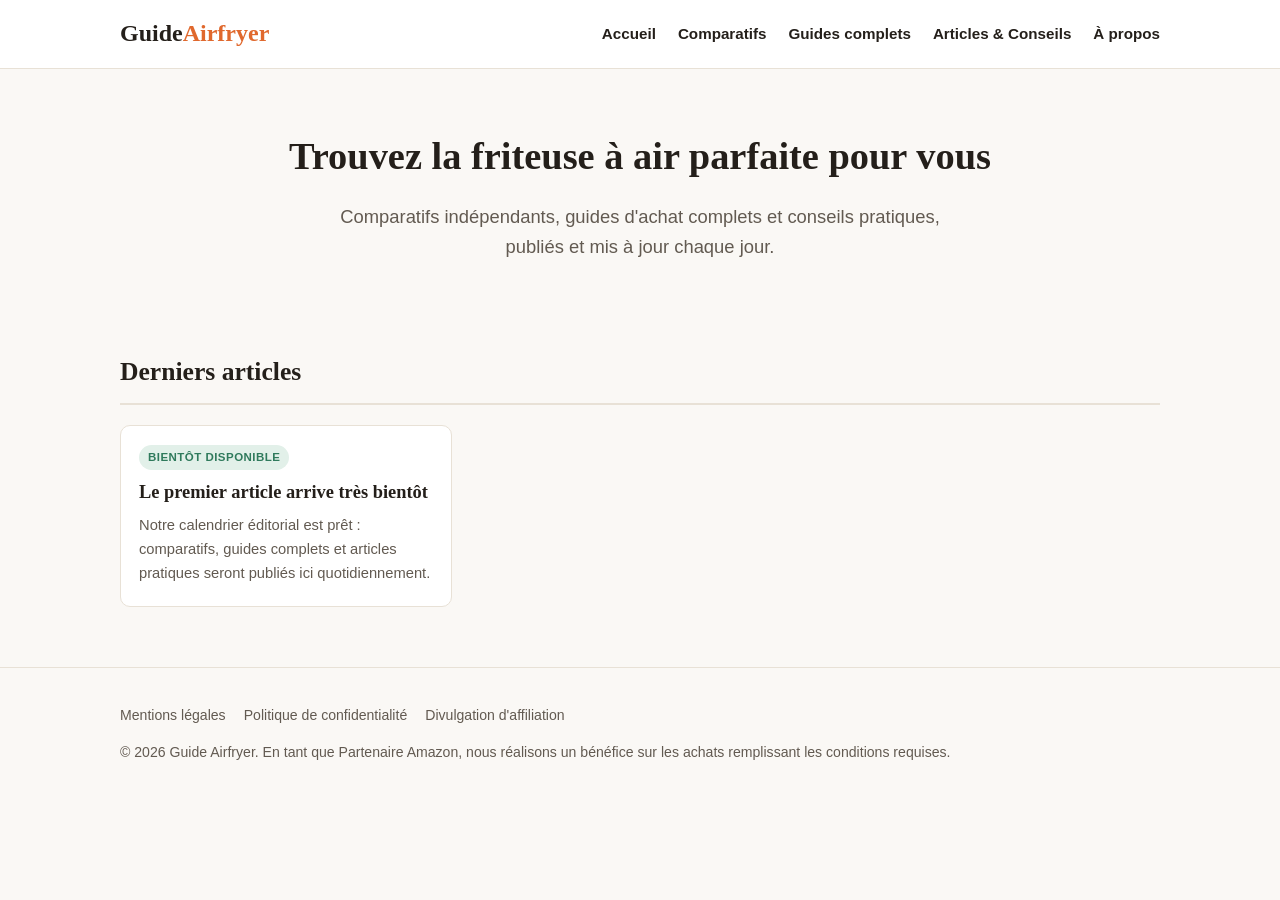
==== index.html @ b00aca05 "Initial commit: site scaffold, editorial system, first article Static HTML/CSS blog for airfryer aff" ====
<!DOCTYPE html>
<html lang="fr">
<head>
<meta charset="UTF-8">
<meta name="viewport" content="width=device-width, initial-scale=1.0">
<title>Guide Airfryer — Comparatifs, Guides et Conseils sur les Friteuses à Air</title>
<meta name="description" content="Le guide de référence pour choisir sa friteuse à air : comparatifs indépendants, guides d'achat complets et conseils pratiques, mis à jour chaque jour.">
<link rel="canonical" href="https://REPLACE_WITH_DOMAIN.vercel.app/index.html">
<meta property="og:title" content="Guide Airfryer — Comparatifs et Guides sur les Friteuses à Air">
<meta property="og:description" content="Comparatifs indépendants, guides d'achat complets et conseils pratiques sur les friteuses à air.">
<meta property="og:type" content="website">
<link rel="stylesheet" href="/css/style.css">
<script type="application/ld+json">
{
  "@context": "https://schema.org",
  "@type": "WebSite",
  "name": "Guide Airfryer",
  "url": "https://REPLACE_WITH_DOMAIN.vercel.app/"
}
</script>
</head>
<body>

<header class="site-header">
  <div class="container">
    <a href="/index.html" class="site-logo">Guide<span>Airfryer</span></a>
    <nav class="site-nav">
      <ul>
        <li><a href="/index.html">Accueil</a></li>
        <li><a href="/guides-comparatifs.html">Comparatifs</a></li>
        <li><a href="/guides-complets.html">Guides complets</a></li>
        <li><a href="/articles.html">Articles &amp; Conseils</a></li>
        <li><a href="/a-propos.html">À propos</a></li>
      </ul>
    </nav>
  </div>
</header>

<section class="hero">
  <div class="container">
    <h1>Trouvez la friteuse à air parfaite pour vous</h1>
    <p>Comparatifs indépendants, guides d'achat complets et conseils pratiques, publiés et mis à jour chaque jour.</p>
  </div>
</section>

<main class="container">

  <!-- ARTICLES_LATEST_START -->
  <h2 class="section-title">Derniers articles</h2>
  <div class="article-grid">
    <div class="article-card">
      <div class="article-card-body">
        <span class="article-badge badge-guide">Bientôt disponible</span>
        <h3>Le premier article arrive très bientôt</h3>
        <p>Notre calendrier éditorial est prêt : comparatifs, guides complets et articles pratiques seront publiés ici quotidiennement.</p>
      </div>
    </div>
  </div>
  <!-- ARTICLES_LATEST_END -->

</main>

<footer class="site-footer">
  <div class="container">
    <div class="footer-links">
      <a href="/mentions-legales.html">Mentions légales</a>
      <a href="/politique-confidentialite.html">Politique de confidentialité</a>
      <a href="/divulgation-affiliation.html">Divulgation d'affiliation</a>
    </div>
    <p>© 2026 Guide Airfryer. En tant que Partenaire Amazon, nous réalisons un bénéfice sur les achats remplissant les conditions requises.</p>
  </div>
</footer>

</body>
</html>
---- css/style.css ----
/* ==========================================================================
   Airfryer Guide — feuille de style globale
   ========================================================================== */

:root {
  --color-bg: #faf8f5;
  --color-bg-alt: #ffffff;
  --color-text: #241f1a;
  --color-text-muted: #625a51;
  --color-primary: #e0682d;
  --color-primary-dark: #b84f1f;
  --color-accent: #2f7a5c;
  --color-border: #e8e1d6;
  --color-card: #ffffff;
  --font-body: -apple-system, BlinkMacSystemFont, "Segoe UI", Roboto, Helvetica, Arial, sans-serif;
  --font-heading: Georgia, "Times New Roman", serif;
  --radius: 10px;
  --max-width: 1080px;
}

* { box-sizing: border-box; }

html { scroll-behavior: smooth; }

body {
  margin: 0;
  font-family: var(--font-body);
  color: var(--color-text);
  background: var(--color-bg);
  line-height: 1.65;
  font-size: 17px;
}

img { max-width: 100%; height: auto; display: block; }

a { color: var(--color-primary-dark); text-decoration: none; }
a:hover { text-decoration: underline; }

.container {
  max-width: var(--max-width);
  margin: 0 auto;
  padding: 0 20px;
}

/* ---------- Header ---------- */
.site-header {
  background: var(--color-bg-alt);
  border-bottom: 1px solid var(--color-border);
  position: sticky;
  top: 0;
  z-index: 100;
}

.site-header .container {
  display: flex;
  align-items: center;
  justify-content: space-between;
  padding-top: 14px;
  padding-bottom: 14px;
  flex-wrap: wrap;
  gap: 10px;
}

.site-logo {
  font-family: var(--font-heading);
  font-size: 1.5rem;
  font-weight: bold;
  color: var(--color-text);
}
.site-logo span { color: var(--color-primary); }

.site-nav ul {
  list-style: none;
  display: flex;
  gap: 22px;
  margin: 0;
  padding: 0;
  flex-wrap: wrap;
}

.site-nav a {
  color: var(--color-text);
  font-weight: 600;
  font-size: 0.95rem;
}
.site-nav a:hover { color: var(--color-primary); text-decoration: none; }

/* ---------- Hero / Homepage ---------- */
.hero {
  padding: 56px 0 40px;
  text-align: center;
}
.hero h1 {
  font-family: var(--font-heading);
  font-size: 2.4rem;
  margin: 0 0 14px;
}
.hero p {
  color: var(--color-text-muted);
  font-size: 1.15rem;
  max-width: 640px;
  margin: 0 auto;
}

/* ---------- Cards / article grid ---------- */
.section-title {
  font-family: var(--font-heading);
  font-size: 1.6rem;
  margin: 48px 0 20px;
  border-bottom: 2px solid var(--color-border);
  padding-bottom: 10px;
}

.article-grid {
  display: grid;
  grid-template-columns: repeat(auto-fill, minmax(280px, 1fr));
  gap: 22px;
  margin-bottom: 20px;
}

.article-card {
  background: var(--color-card);
  border: 1px solid var(--color-border);
  border-radius: var(--radius);
  overflow: hidden;
  display: flex;
  flex-direction: column;
  transition: transform 0.15s ease, box-shadow 0.15s ease;
}
.article-card:hover {
  transform: translateY(-3px);
  box-shadow: 0 8px 20px rgba(0,0,0,0.07);
}

.article-card-body { padding: 16px 18px 20px; }

.article-badge {
  display: inline-block;
  font-size: 0.72rem;
  font-weight: 700;
  text-transform: uppercase;
  letter-spacing: 0.04em;
  padding: 3px 9px;
  border-radius: 20px;
  margin-bottom: 10px;
}
.badge-comparatif { background: #fde8dd; color: var(--color-primary-dark); }
.badge-guide { background: #e2f0e9; color: var(--color-accent); }
.badge-article { background: #eae6f5; color: #5b3fa0; }

.article-card h3 {
  font-family: var(--font-heading);
  font-size: 1.15rem;
  margin: 0 0 8px;
  line-height: 1.35;
}
.article-card p {
  color: var(--color-text-muted);
  font-size: 0.92rem;
  margin: 0;
}
.article-card a.card-link {
  color: inherit;
  text-decoration: none;
}
.article-card a.card-link:hover h3 { color: var(--color-primary-dark); }

/* ---------- Article page ---------- */
.article-header {
  padding: 40px 0 20px;
  border-bottom: 1px solid var(--color-border);
}
.breadcrumb {
  font-size: 0.85rem;
  color: var(--color-text-muted);
  margin-bottom: 16px;
}
.breadcrumb a { color: var(--color-text-muted); }

.article-header h1 {
  font-family: var(--font-heading);
  font-size: 2.1rem;
  line-height: 1.25;
  margin: 0 0 14px;
}
.article-meta {
  color: var(--color-text-muted);
  font-size: 0.9rem;
}

.article-body {
  max-width: 760px;
  margin: 0 auto;
  padding: 36px 20px 60px;
}

.article-body h2 {
  font-family: var(--font-heading);
  font-size: 1.55rem;
  margin: 40px 0 16px;
}
.article-body h3 {
  font-family: var(--font-heading);
  font-size: 1.25rem;
  margin: 28px 0 12px;
}
.article-body p { margin: 0 0 18px; }
.article-body ul, .article-body ol { margin: 0 0 18px; padding-left: 22px; }
.article-body li { margin-bottom: 6px; }

.toc {
  background: var(--color-card);
  border: 1px solid var(--color-border);
  border-radius: var(--radius);
  padding: 18px 22px;
  margin: 24px 0 36px;
}
.toc-title { font-weight: 700; margin-bottom: 10px; }
.toc ul { margin: 0; padding-left: 18px; }
.toc a { font-size: 0.95rem; }

/* ---------- Comparison table ---------- */
.compare-table-wrap { overflow-x: auto; margin: 24px 0; }
table.compare-table {
  width: 100%;
  border-collapse: collapse;
  font-size: 0.92rem;
  min-width: 640px;
}
table.compare-table th, table.compare-table td {
  border: 1px solid var(--color-border);
  padding: 10px 12px;
  text-align: left;
  vertical-align: top;
}
table.compare-table th {
  background: #fbf3ec;
  font-weight: 700;
}
table.compare-table tr:nth-child(even) { background: #fdfbf8; }

/* ---------- Product / affiliate blocks ---------- */
.product-card {
  display: flex;
  gap: 18px;
  background: var(--color-card);
  border: 1px solid var(--color-border);
  border-radius: var(--radius);
  padding: 18px;
  margin: 24px 0;
  align-items: center;
  flex-wrap: wrap;
}
.product-card img {
  width: 110px;
  height: 110px;
  object-fit: contain;
  flex-shrink: 0;
}
.product-card-info { flex: 1; min-width: 200px; }
.product-card-info h4 {
  margin: 0 0 6px;
  font-size: 1.05rem;
}
.product-card-info .price {
  font-weight: 700;
  color: var(--color-primary-dark);
}
.product-card-info .rating {
  color: #d99a1b;
  font-size: 0.9rem;
  margin: 4px 0;
}

.btn-affiliate {
  display: inline-block;
  background: var(--color-primary);
  color: #fff;
  font-weight: 700;
  padding: 10px 20px;
  border-radius: 6px;
  font-size: 0.92rem;
  white-space: nowrap;
}
.btn-affiliate:hover {
  background: var(--color-primary-dark);
  text-decoration: none;
  color: #fff;
}

.cta-banner {
  background: #fdf2ea;
  border: 1px solid #f3d9c2;
  border-radius: var(--radius);
  padding: 20px 24px;
  margin: 28px 0;
  text-align: center;
}
.cta-banner p { margin: 0 0 12px; font-weight: 600; }

/* ---------- FAQ ---------- */
.faq-item {
  border-bottom: 1px solid var(--color-border);
  padding: 16px 0;
}
.faq-item h3 { margin: 0 0 8px; font-size: 1.05rem; }
.faq-item p { margin: 0; color: var(--color-text-muted); }

/* ---------- Disclosure ---------- */
.disclosure {
  font-size: 0.82rem;
  color: var(--color-text-muted);
  background: #f2ede4;
  border-left: 3px solid var(--color-primary);
  padding: 10px 14px;
  margin: 20px 0 30px;
  border-radius: 4px;
}

/* ---------- Footer ---------- */
.site-footer {
  border-top: 1px solid var(--color-border);
  margin-top: 60px;
  padding: 36px 0;
  color: var(--color-text-muted);
  font-size: 0.88rem;
}
.site-footer a { color: var(--color-text-muted); }
.footer-links {
  display: flex;
  gap: 18px;
  flex-wrap: wrap;
  margin-bottom: 14px;
}

/* ---------- Responsive ---------- */
@media (max-width: 640px) {
  .hero h1 { font-size: 1.8rem; }
  .article-header h1 { font-size: 1.6rem; }
  .product-card { flex-direction: column; text-align: center; }
  .product-card img { margin: 0 auto; }
}
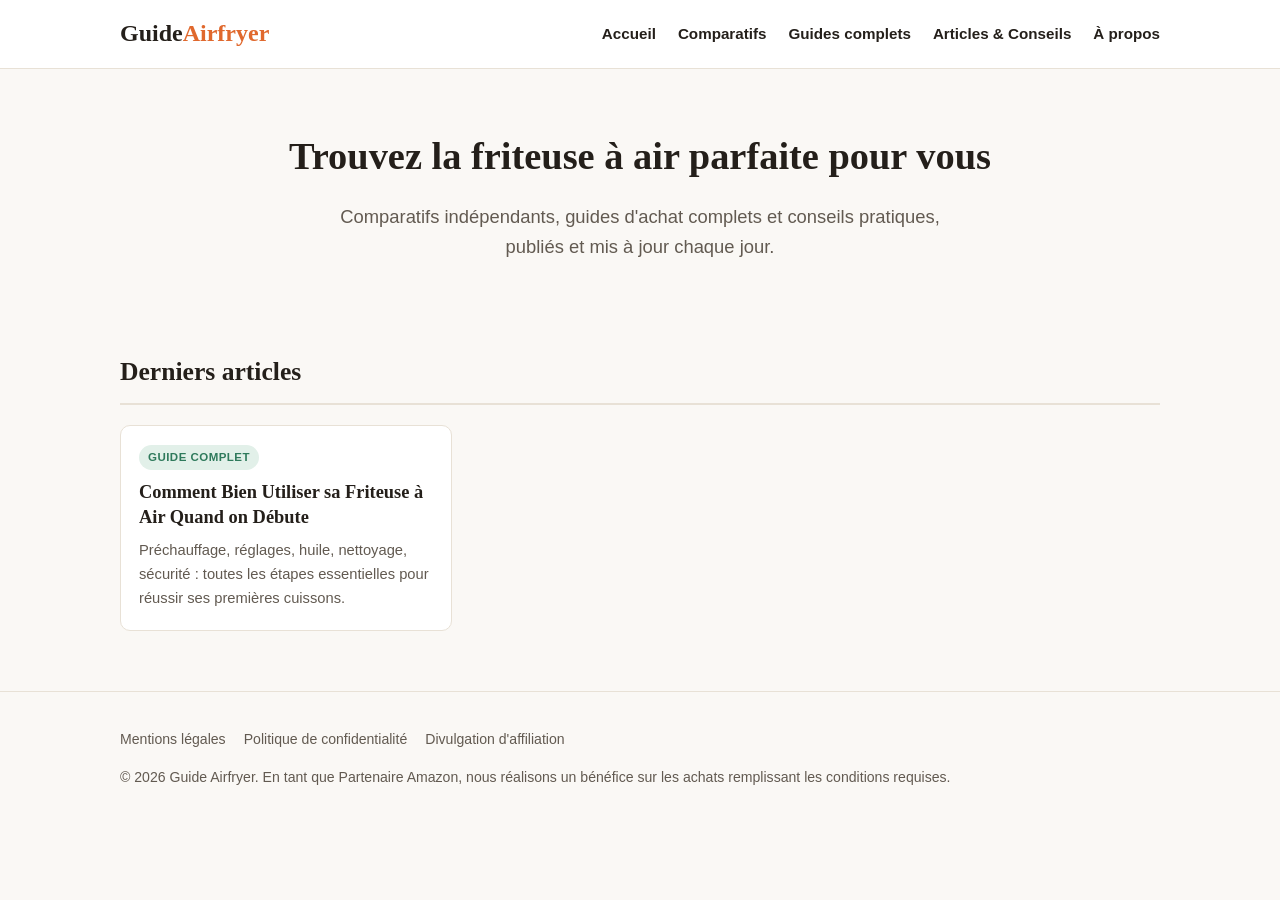
==== commit 9643e684: "Publie la première carte article sur l'accueil et la page guides complets" ====
--- a/index.html
+++ b/index.html
@@ -5,7 +5,7 @@
 <meta name="viewport" content="width=device-width, initial-scale=1.0">
 <title>Guide Airfryer — Comparatifs, Guides et Conseils sur les Friteuses à Air</title>
 <meta name="description" content="Le guide de référence pour choisir sa friteuse à air : comparatifs indépendants, guides d'achat complets et conseils pratiques, mis à jour chaque jour.">
-<link rel="canonical" href="https://REPLACE_WITH_DOMAIN.vercel.app/index.html">
+<link rel="canonical" href="https://airfryer-blog-smoky.vercel.app/index.html">
 <meta property="og:title" content="Guide Airfryer — Comparatifs et Guides sur les Friteuses à Air">
 <meta property="og:description" content="Comparatifs indépendants, guides d'achat complets et conseils pratiques sur les friteuses à air.">
 <meta property="og:type" content="website">
@@ -15,7 +15,7 @@
   "@context": "https://schema.org",
   "@type": "WebSite",
   "name": "Guide Airfryer",
-  "url": "https://REPLACE_WITH_DOMAIN.vercel.app/"
+  "url": "https://airfryer-blog-smoky.vercel.app/"
 }
 </script>
 </head>
@@ -49,11 +49,13 @@
   <h2 class="section-title">Derniers articles</h2>
   <div class="article-grid">
     <div class="article-card">
-      <div class="article-card-body">
-        <span class="article-badge badge-guide">Bientôt disponible</span>
-        <h3>Le premier article arrive très bientôt</h3>
-        <p>Notre calendrier éditorial est prêt : comparatifs, guides complets et articles pratiques seront publiés ici quotidiennement.</p>
-      </div>
+      <a class="card-link" href="/articles/comment-utiliser-friteuse-a-air-debutant.html">
+        <div class="article-card-body">
+          <span class="article-badge badge-guide">Guide complet</span>
+          <h3>Comment Bien Utiliser sa Friteuse à Air Quand on Débute</h3>
+          <p>Préchauffage, réglages, huile, nettoyage, sécurité : toutes les étapes essentielles pour réussir ses premières cuissons.</p>
+        </div>
+      </a>
     </div>
   </div>
   <!-- ARTICLES_LATEST_END -->
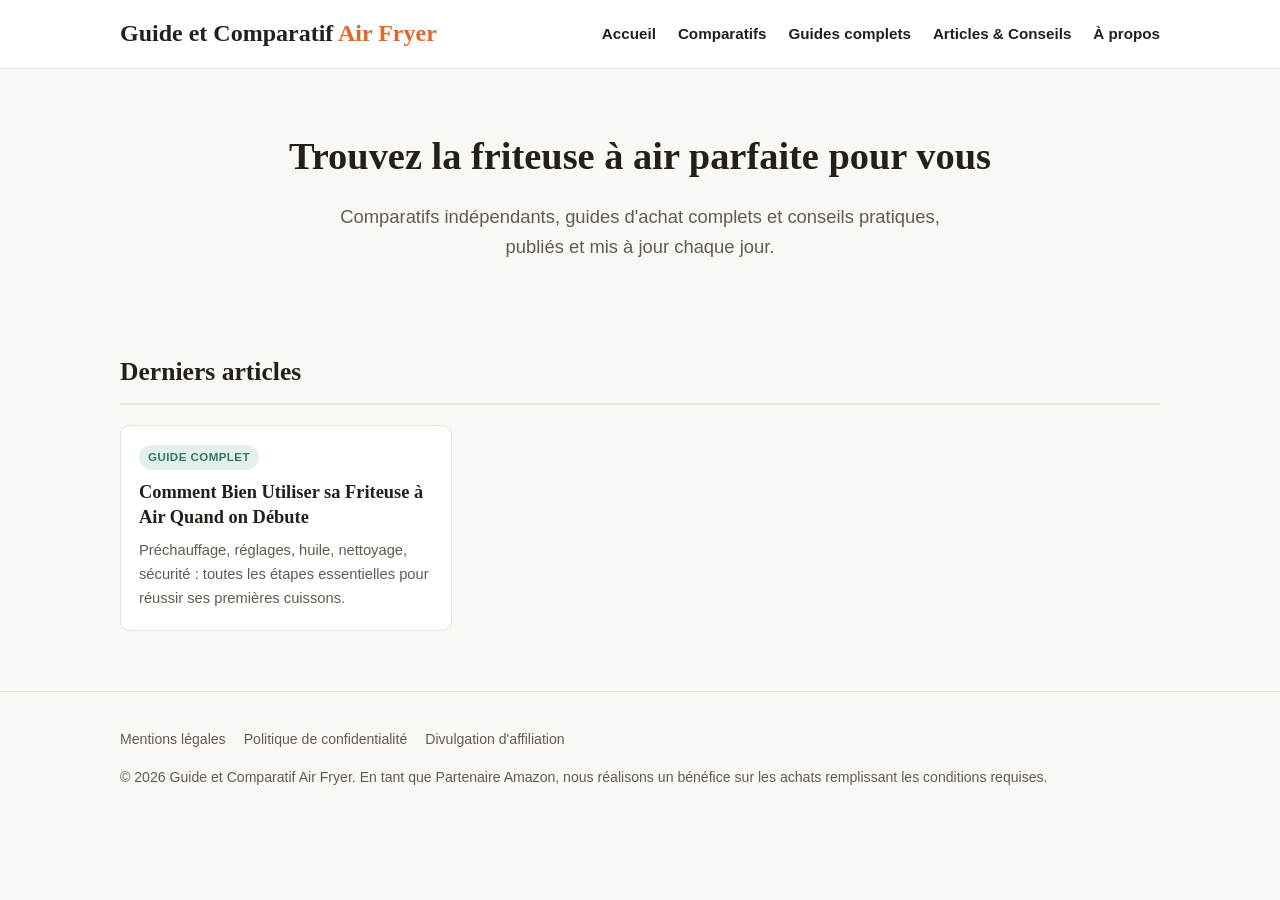
==== commit 32285e8f: "Renomme le site en 'Guide et Comparatif Air Fryer'" ====
--- a/index.html
+++ b/index.html
@@ -3,10 +3,10 @@
 <head>
 <meta charset="UTF-8">
 <meta name="viewport" content="width=device-width, initial-scale=1.0">
-<title>Guide Airfryer — Comparatifs, Guides et Conseils sur les Friteuses à Air</title>
+<title>Guide et Comparatif Air Fryer — Comparatifs, Guides et Conseils sur les Friteuses à Air</title>
 <meta name="description" content="Le guide de référence pour choisir sa friteuse à air : comparatifs indépendants, guides d'achat complets et conseils pratiques, mis à jour chaque jour.">
 <link rel="canonical" href="https://airfryer-blog-smoky.vercel.app/index.html">
-<meta property="og:title" content="Guide Airfryer — Comparatifs et Guides sur les Friteuses à Air">
+<meta property="og:title" content="Guide et Comparatif Air Fryer — Comparatifs et Guides sur les Friteuses à Air">
 <meta property="og:description" content="Comparatifs indépendants, guides d'achat complets et conseils pratiques sur les friteuses à air.">
 <meta property="og:type" content="website">
 <link rel="stylesheet" href="/css/style.css">
@@ -14,7 +14,7 @@
 {
   "@context": "https://schema.org",
   "@type": "WebSite",
-  "name": "Guide Airfryer",
+  "name": "Guide et Comparatif Air Fryer",
   "url": "https://airfryer-blog-smoky.vercel.app/"
 }
 </script>
@@ -23,7 +23,7 @@
 
 <header class="site-header">
   <div class="container">
-    <a href="/index.html" class="site-logo">Guide<span>Airfryer</span></a>
+    <a href="/index.html" class="site-logo">Guide et Comparatif <span>Air Fryer</span></a>
     <nav class="site-nav">
       <ul>
         <li><a href="/index.html">Accueil</a></li>
@@ -69,7 +69,7 @@
       <a href="/politique-confidentialite.html">Politique de confidentialité</a>
       <a href="/divulgation-affiliation.html">Divulgation d'affiliation</a>
     </div>
-    <p>© 2026 Guide Airfryer. En tant que Partenaire Amazon, nous réalisons un bénéfice sur les achats remplissant les conditions requises.</p>
+    <p>© 2026 Guide et Comparatif Air Fryer. En tant que Partenaire Amazon, nous réalisons un bénéfice sur les achats remplissant les conditions requises.</p>
   </div>
 </footer>
 
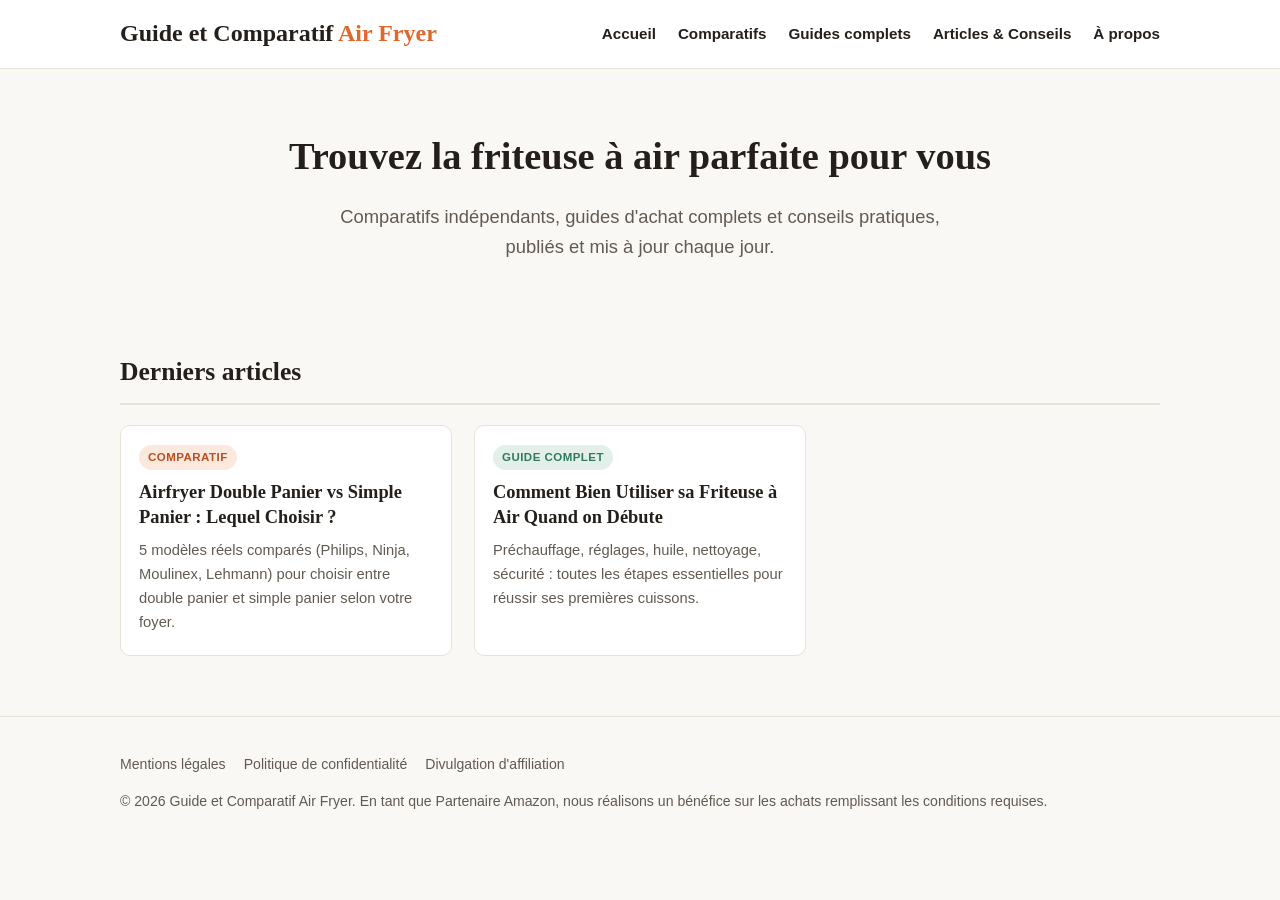
==== commit 941d9752: "Ajout article: Airfryer Double Panier vs Simple Panier : Lequel Choisir ?" ====
--- a/index.html
+++ b/index.html
@@ -49,6 +49,15 @@
   <h2 class="section-title">Derniers articles</h2>
   <div class="article-grid">
     <div class="article-card">
+      <a class="card-link" href="/articles/airfryer-double-panier-ou-simple-panier.html">
+        <div class="article-card-body">
+          <span class="article-badge badge-comparatif">Comparatif</span>
+          <h3>Airfryer Double Panier vs Simple Panier : Lequel Choisir ?</h3>
+          <p>5 modèles réels comparés (Philips, Ninja, Moulinex, Lehmann) pour choisir entre double panier et simple panier selon votre foyer.</p>
+        </div>
+      </a>
+    </div>
+    <div class="article-card">
       <a class="card-link" href="/articles/comment-utiliser-friteuse-a-air-debutant.html">
         <div class="article-card-body">
           <span class="article-badge badge-guide">Guide complet</span>
